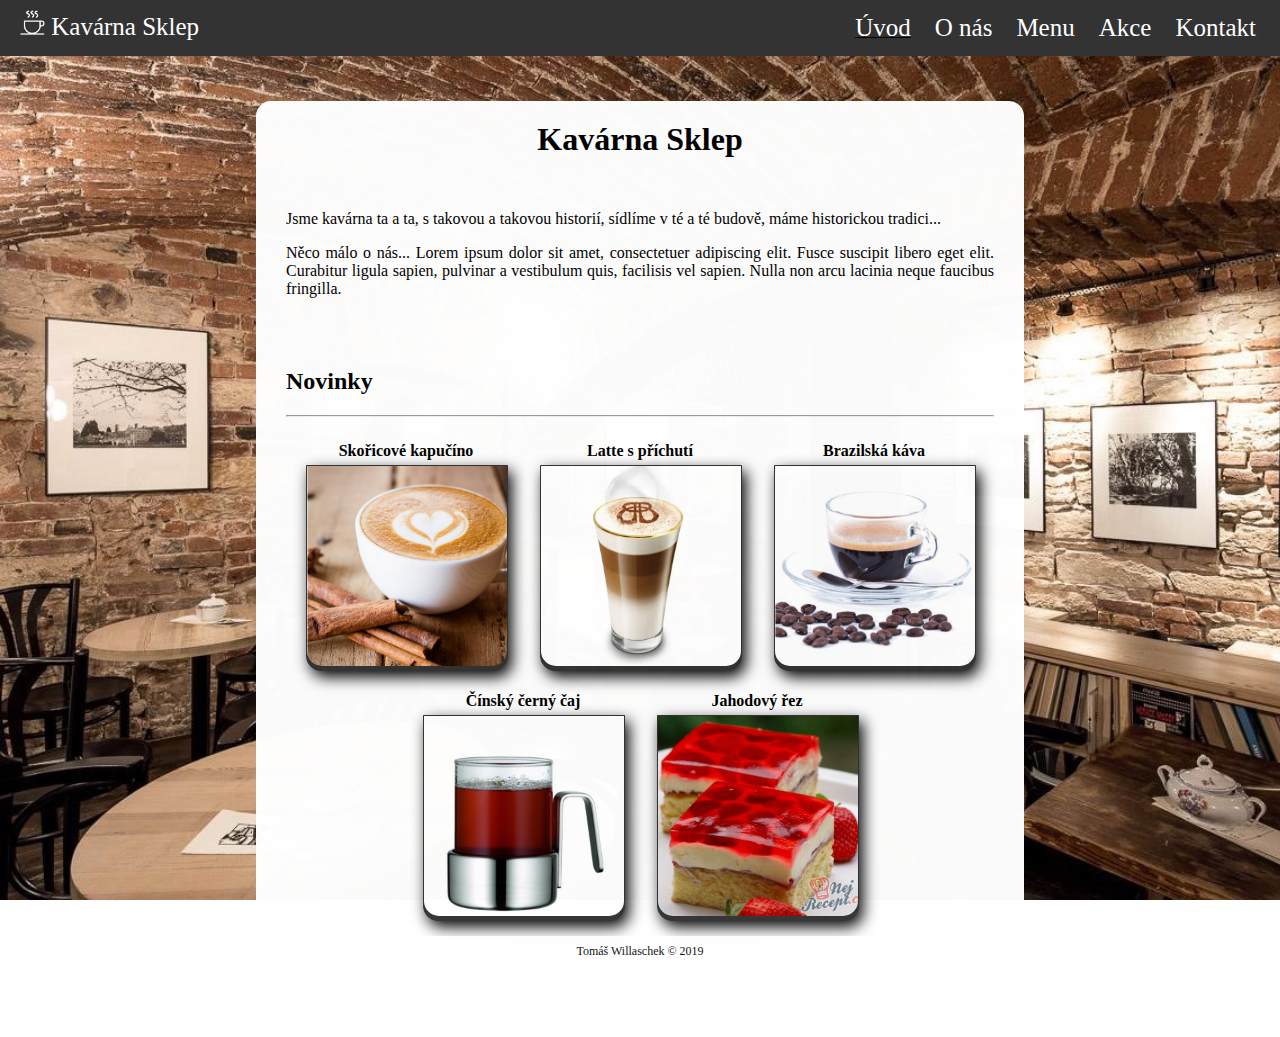
==== index.html @ 4bf3c62d "initial commit" ====
<!DOCTYPE html>
<html lang="cs">

<head>
  <meta charset="utf-8">
  <title>Kavárna Sklep</title>
  <meta name="author" content="Tomas Willaschek (xwilla00)">
  <meta name="description" content="Kavarna jak cyp">
  <meta name="viewport" content="width=device-width, initial-scale=1">

  <link href="css/styles.css" rel="stylesheet">

  <script src="https://code.jquery.com/jquery-3.4.0.min.js"></script>
</head>

<body>  
  
  <div id="page">
    <div id="navbar">
      <nav>
        <a href="index.html"  class="logo">
          <span><img src="img/kafo.png" alt="logo" width="25px" />
          Kavárna Sklep</span>
        </a>
        <ul class="inline nav right">
          <li class="active"><a href="index.html">Úvod</a></li>
          <li><a href="onas.html">O nás</a></li>
          <li><a href="menu.html">Menu</a></li>
          <li><a href="akce.html">Akce</a></li>
          <li><a href="kontakty.html">Kontakt</a></li>
        </ul>
      </nav>
    </div>

    <div id="container">
      <div id="content">
        <h1>Kavárna Sklep</h1>

        <p>
          Jsme kavárna ta a ta, s takovou a takovou historií, sídlíme v té a té budově,
          máme historickou tradici...
        </p>
        <p>
          Něco málo o nás... Lorem ipsum dolor sit amet, consectetuer adipiscing elit. Fusce suscipit libero eget elit. Curabitur ligula sapien, pulvinar a vestibulum quis, facilisis vel sapien. Nulla non arcu lacinia neque faucibus fringilla. 
        </p>
      
        <h2>
          Novinky
        </h2>
        <hr>

        <div id="news">

          <section class="new">
            <span class="new-title">Skořicové kapučíno</span>
            <div class="img">
              <img src="img/kapucino.jpg" width="200px"/>
            </div>
          </section>

          <section class="new">
            <span class="new-title">Latte s příchutí</span>
            <div class="img">
              <img src="img/latte.png" width="200px" />
            </div>
          </section>

          <section class="new">
            <span class="new-title">Brazilská káva</span>
            <div class="img">
              <img src="img/kafa.jpg" width="200px" />
            </div>
          </section>

          <section class="new">
            <span class="new-title">Čínský černý čaj</span>
            <div class="img">
              <img src="img/caj.jpg" width="200px" />
            </div>
          </section>

          <section class="new">
            <span class="new-title">Jahodový řez</span>
            <div class="img">
              <img src="img/rez.jpg" width="200px" />
            </div>
          </section>

        </div>
      </div>
    </div>
  
    <footer id="footer">Tomáš Willaschek &copy; 2019</footer>
  </div>
  <!-- <script src="js/script.js"></script> -->
</body>

</html>
---- css/styles.css ----
.inline li{
  display: inline-block;
}

.nav {
	display: inline;
	margin: 4px;
}

.right {
	float: right;
}

.logo, .nav li *{
	color: white;
	text-decoration: none;
	font-size: 25px;
	padding: 0px 10px;
}

.nav li *:hover{
	color: #aaa;
}

#navbar {
    top: 0px;
    left: 0px;
    background-color: #333;
    padding: 10px;
    position: fixed;
    z-index: 2;
    width: -webkit-fill-available;
}

body {
	margin: 0px;
}

.active {
	text-decoration: underline;
}

body {
	background-image: url("../img/kafarna.jpg");
    background-repeat: no-repeat;
    background-size: cover;
    background-attachment: fixed;
	padding: 80px 0px 0px 0px;
	min-height: -webkit-fill-available;
}

#container {
	margin: 0 auto;
	width: 60%;
	min-width: 500px;
	background-color: white;
	opacity: 0.98;
	border-radius: 15px;
}

#content {
	padding: 30px;
    padding-top: 0px;
	margin-bottom: 70px;
}

h1 {
	padding-top: 20px;	
	padding-bottom: 30px;
	text-align: center;
}

h2 {
	padding-top: 50px;
}

p {
	text-align: justify;
}

.new {
	width: 200px;
	height: 220px;
	margin: 15px;
	display: inline-block;
}

.new img {
	border-radius: 0px 0px 15px 15px;
}

.new .img {
    display: table;
    border: 1px solid #333;
    box-shadow: black 4px 6px 15px;
    border-radius: 0px 0px 15px 15px;
    background-color: #333;
    margin-top: 5px;
}

#news {
	width: 100%;
    margin: 10px auto;
    position: relative;
    text-align: center;
    height: fit-content;
    min-height: fit-content;
}

#footer {
    height: 23px;
    bottom: 0px;
    background-color: white;
    width: -webkit-fill-available;
    position: absolute;
    font-size: 12px;
    text-align: center;
    padding-top: 8px;
    border-radius: 50px 50px 0px 0px;
    opacity: 0.92;
}

#page {
	position: relative;
	min-height: fit-content;
	height: -webkit-fill-available;
}

.new-title {
	font-weight: bold;
	font-size: 16px;
}

#kontakty {
	text-align: center;
	margin-top: 20px;
}

.kontakt {
	text-align: left;
	display: inline-block;
	width: 300px;
	margin: 10px 20px;
}

.small {
	height: inherit;
	vertical-align: top;
}


/*mapka*/
.mapouter{position:relative;text-align:left;height:300px;width:300px;}
.gmap_canvas {overflow:hidden;background:none!important;height:300px;width:300px;}


/*menu*/

.menu-content {
	text-align: center;
	position: relative;
	vertical-align: top;
}

.menu-section {
	width: 300px;
	margin: 10px;
	display: inline-block;
	vertical-align: top;
}

.menu-title {
	text-align: left;
	text-transform: uppercase;
	font-weight: bold;
	width: -webkit-fill-available;
	background-color: #a39161;
	padding: 5px 10px;
}

.left {
	text-align: left;
	display: inline-block;
}

.right {
	float: right;
	text-align: right;
	width: fill-content;
}

.menu-item {
	padding: 3px 10px;
	text-align: left;
	font-family: arial;
}


.item {
	font-weight: bold;
}

/*events*/

.event {
	margin: 30px 0px;
}
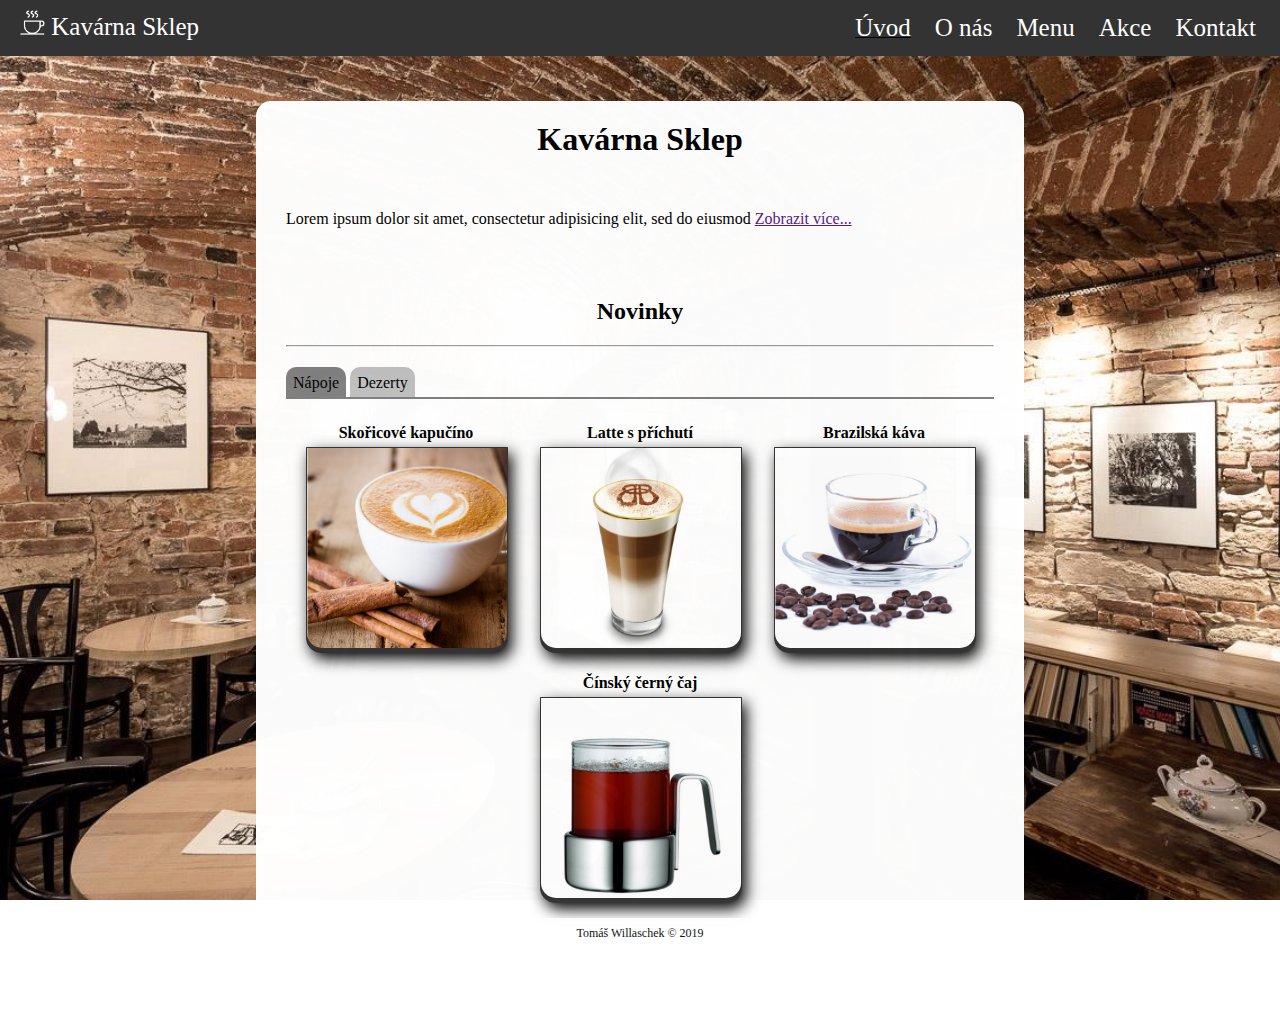
==== commit 7d1931bc: "[adsf" ====
--- a/index.html
+++ b/index.html
@@ -1,5 +1,5 @@
 <!DOCTYPE html>
-<html lang="cs">
+<html lang="zxx">
 
 <head>
   <meta charset="utf-8">
@@ -9,17 +9,15 @@
   <meta name="viewport" content="width=device-width, initial-scale=1">
 
   <link href="css/styles.css" rel="stylesheet">
-
-  <script src="https://code.jquery.com/jquery-3.4.0.min.js"></script>
 </head>
 
 <body>  
   
   <div id="page">
-    <div id="navbar">
+    <div id="navbar" class="no-print">
       <nav>
-        <a href="index.html"  class="logo">
-          <span><img src="img/kafo.png" alt="logo" width="25px" />
+        <a href="http://www.stud.fit.vutbr.cz/~xwilla00/"  class="logo">
+          <span><img src="img/kafo.png" alt="logo" width="25" />
           Kavárna Sklep</span>
         </a>
         <ul class="inline nav right">
@@ -36,12 +34,21 @@
       <div id="content">
         <h1>Kavárna Sklep</h1>
 
-        <p>
-          Jsme kavárna ta a ta, s takovou a takovou historií, sídlíme v té a té budově,
-          máme historickou tradici...
-        </p>
-        <p>
-          Něco málo o nás... Lorem ipsum dolor sit amet, consectetuer adipiscing elit. Fusce suscipit libero eget elit. Curabitur ligula sapien, pulvinar a vestibulum quis, facilisis vel sapien. Nulla non arcu lacinia neque faucibus fringilla. 
+        <p id="jsdriven">
+          Lorem ipsum dolor sit amet, consectetur adipisicing elit, sed do eiusmod
+          <span id="tohide">tempor incididunt ut labore et dolore magna aliqua. Ut enim ad minim veniam,
+          quis nostrud exercitation ullamco laboris nisi ut aliquip ex ea commodo
+          consequat. Duis aute irure dolor in reprehenderit in voluptate velit esse
+          cillum dolore eu fugiat nulla pariatur. Excepteur sint occaecat cupidatat non
+          proident, sunt in culpa qui officia deserunt mollit anim id est laborum.
+          Lorem ipsum dolor sit amet, consectetur adipisicing elit, sed do eiusmod
+          tempor incididunt ut labore et dolore magna aliqua. Ut enim ad minim veniam,
+          quis nostrud exercitation ullamco laboris nisi ut aliquip ex ea commodo
+          consequat. Duis aute irure dolor in reprehenderit in voluptate velit esse
+          cillum dolore eu fugiat nulla pariatur. Excepteur sint occaecat cupidatat non
+          proident, sunt in culpa qui officia deserunt mollit anim id est laborum.</span>
+          <span class="hidden no-print" id="readmore"><a href="">Zobrazit více...</a></span>
+          <span class="hidden no-print" id="readless"><a href="">Zobrazit méně...</a></span>
         </p>
       
         <h2>
@@ -49,50 +56,51 @@
         </h2>
         <hr>
 
+        <div class="inner-menu">
+          <div class="inner-menu-nav">
+            <ul class="inline">
+              <li class="selected"><a href="index.html">Nápoje</a></li>
+              <li><a href="index2.html">Dezerty</a></li>
+            </ul>
+          </div>
+        </div>
+
         <div id="news">
-
-          <section class="new">
+          <div class="new">
             <span class="new-title">Skořicové kapučíno</span>
             <div class="img">
-              <img src="img/kapucino.jpg" width="200px"/>
+              <img src="img/kapucino.jpg" width="200" alt="cappucino" />
             </div>
-          </section>
+          </div>
 
-          <section class="new">
+          <div class="new">
             <span class="new-title">Latte s příchutí</span>
             <div class="img">
-              <img src="img/latte.png" width="200px" />
+              <img src="img/latte.png" width="200" alt="latte" />
             </div>
-          </section>
+          </div>
 
-          <section class="new">
+          <div class="new">
             <span class="new-title">Brazilská káva</span>
             <div class="img">
-              <img src="img/kafa.jpg" width="200px" />
+              <img src="img/kafa.jpg" width="200" alt="kafa" />
             </div>
-          </section>
+          </div>
 
-          <section class="new">
+          <div class="new">
             <span class="new-title">Čínský černý čaj</span>
             <div class="img">
-              <img src="img/caj.jpg" width="200px" />
+              <img src="img/caj.jpg" width="200" alt="caj" />
             </div>
-          </section>
-
-          <section class="new">
-            <span class="new-title">Jahodový řez</span>
-            <div class="img">
-              <img src="img/rez.jpg" width="200px" />
-            </div>
-          </section>
-
+          </div>
         </div>
       </div>
     </div>
   
     <footer id="footer">Tomáš Willaschek &copy; 2019</footer>
   </div>
-  <!-- <script src="js/script.js"></script> -->
+  <script src="https://code.jquery.com/jquery-3.4.0.min.js"></script>
+  <script src="js/scripts.js"></script>
 </body>
 
 </html>--- a/css/styles.css
+++ b/css/styles.css
@@ -72,6 +72,7 @@
 
 h2 {
 	padding-top: 50px;
+	text-align: center;
 }
 
 p {
@@ -132,15 +133,12 @@
 }
 
 #kontakty {
-	text-align: center;
 	margin-top: 20px;
 }
 
 .kontakt {
 	text-align: left;
-	display: inline-block;
-	width: 300px;
-	margin: 10px 20px;
+	margin-top: 20px;
 }
 
 .small {
@@ -204,4 +202,67 @@
 
 .event {
 	margin: 30px 0px;
+}
+
+.inner-menu-nav {
+	border-bottom: 2px solid grey;
+	margin-top: 20px;
+}
+
+.inner-menu-nav ul {
+	margin: 0px;
+	padding: 0px;
+}
+
+.inner-menu-nav ul li{
+	background-color: silver;
+	border: 2px solid silver;
+	border-bottom: 0px;
+	border-radius: 10px 10px 0px 0px;
+	padding: 5px;
+}
+
+.inner-menu-nav * {
+	text-decoration: none;
+	color: black;
+}
+
+.inner-menu-nav ul li:hover {
+	background-color: grey;
+	border: 2px solid grey;
+	border-bottom: 0px;
+	border-radius: 10px 10px 0px 0px;
+	padding: 5px;
+}
+
+.selected {
+	background-color: grey !important;
+	border: 2px solid grey !important;
+	border-bottom: 0px !important;
+	border-radius: 10px 10px 0px 0px;
+	padding: 5px;
+}
+
+.hidden {
+	display: none;
+}
+
+@media print
+{    
+    .no-print, .no-print *
+    {
+        display: none !important;
+    }
+
+    #tohide {
+    	display: unset !important;
+    }
+}
+
+#gmap_canvas {
+	height: 300px;
+	width: 300px;
+	margin: 0px;
+	scroll-behavior: no;
+	border: none;
 }